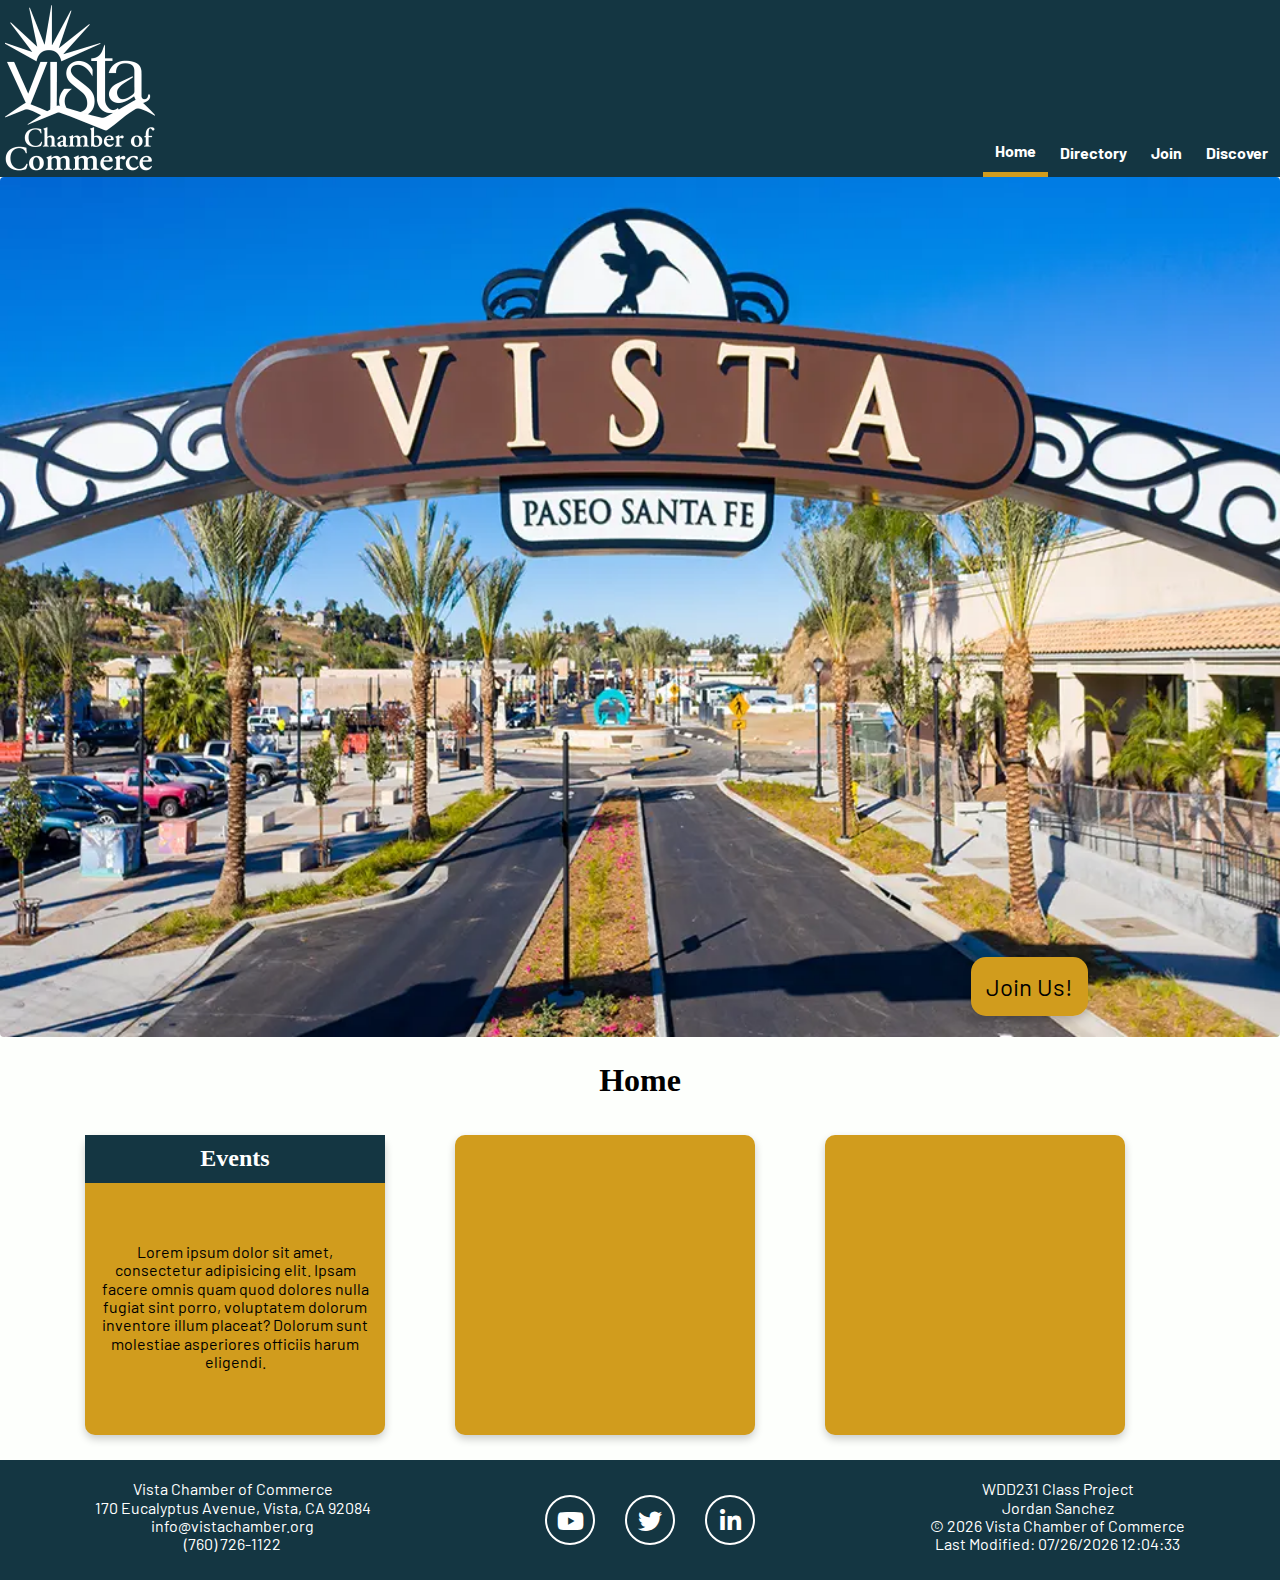
==== chamber/index.html @ 67bc2376 "weather cards with API key done" ====
<!DOCTYPE html>
<html lang="en-US">
<head>
    <meta charset="UTF-8">
    <meta name="viewport" content="width=device-width, initial-scale=1.0">
    <title>Vista Chamber Home Page</title>
    <meta name="description" content="This page contains some attention grabbing information along with community, information, weather, calls to action, and busines spotlights">
    <meta name="author" content="Jordan Sanchez">

    <!--Open Graph for Facebook-->
    <meta property="og:title" content="Vista Chamber Home Page" >
    <meta property="og:type" content="website">
    <meta property="og:image" content="https://ehq-production-us-california.imgix.net/55a0184413dcac89aae9fc5e6169560eb8fafc23/original/1673548980/3835e5693cc8e40e9899356c17ea8241_188.png?auto=compress%2Cformat&w=1080">
    <meta property="og:url" content="https://jordansanchez23.github.io/wdd231/chamber/directory">
    <meta property="og:description" content="This page contains some attention grabbing information along with community, information, weather, calls to action, and busines spotlights">


    <!--Twitter Cards-->
    <meta name="twitter:title" content="Vista Chamber Home Page">
    <meta name="twitter:card" content="summary_large_image">
    <meta name="twitter:image" content="https://ehq-production-us-california.imgix.net/55a0184413dcac89aae9fc5e6169560eb8fafc23/original/1673548980/3835e5693cc8e40e9899356c17ea8241_188.png?auto=compress%2Cformat&w=1080">
    <meta name="twitter:url" content="https://jordansanchez23.github.io/wdd231/chamber/directory">
    <meta name="twitter:description" content="This page contains some attention grabbing information along with community, information, weather, calls to action, and busines spotlights">


    <!--Styles-->
    <link rel="stylesheet" href="../styles/normalize.css">
    <link rel="stylesheet" href="https://cdnjs.cloudflare.com/ajax/libs/font-awesome/6.5.2/css/all.min.css">
    <link rel="stylesheet" href="styles/main.css">
    <link rel="stylesheet" href="styles/main-larger-view.css">
    <link rel="stylesheet" href="styles/hero-image.css">
    <link rel="preconnect" href="https://fonts.googleapis.com">
    <link rel="preconnect" href="https://fonts.gstatic.com" crossorigin>
    <link href="https://fonts.googleapis.com/css2?family=Playfair+Display:ital,wght@0,400..900;1,400..900&display=swap" rel="stylesheet">
    <link href="https://fonts.googleapis.com/css2?family=Barlow:ital,wght@0,100;0,200;0,300;0,400;0,500;0,600;0,700;0,800;0,900;1,100;1,200;1,300;1,400;1,500;1,600;1,700;1,800;1,900&family=Playfair+Display:ital,wght@0,400..900;1,400..900&display=swap" rel="stylesheet">
    <link rel="icon" href="images/favicon.ico">
</head>
<body>
    <header>
        <nav class="header">
            <img src="images/vista-chamber.png" alt="Vista Chamber of Commerce Logo">
        </nav>
        <button id="menu" aria-label="toggle-menu"></button>
        <nav class="navigation">
            <ul>
                <li><a class="current-navigation-item" href="index.html">Home</a></li>
                <li><a href="directory.html">Directory</a></li>
                <li><a href="#">Join</a></li>
                <li><a href="#">Discover</a></li>
            </ul>
        </nav>
    </header>
    <main>
        <div class="hero">
            <img src="images/hero-image.webp" alt="Image of the streets of Vista">
            <div class="call-to-action">
            <a href="join-us.html">Join Us!</a>
            </div>
        </div>
        <h1>Home</h1>
        <section class="cards">
            <div class="events-card" id="events-card">
                <h2>Events</h2>
            <p>Lorem ipsum dolor sit amet, consectetur adipisicing elit. Ipsam facere omnis quam quod dolores nulla fugiat sint porro, voluptatem dolorum inventore illum placeat? Dolorum sunt molestiae asperiores officiis harum eligendi.</p>
            </div>
            <div class="weather-card" id="weather-card"></div>
            <div class="forecast-card" id="forecast-card"></div>
        </div>
        <div class="spotlights">
            <div class="premium-card"></div>
            <div class="premium-card"></div>
            <div class="premium-card"></div>
        </section>
    </main>
    <footer>
        <div class="address">
        <p>Vista Chamber of Commerce</p>
        <p>170 Eucalyptus Avenue, Vista, CA 92084</p>
        <p>info@vistachamber.org</p>
        <p>(760) 726-1122</p>
        </div>
        <div class="social-media-tags">
            <a href="#" aria-label="Youtube" target="_blank"><i class="fa-brands fa-youtube"></i></a>
            <a href="#" aria-label="Twitter" target="_blank"><i class="fa-brands fa-twitter"></i></a>
            <a href="#" aria-label="LinkedIn" target="_blank"><i class="fa-brands fa-linkedin-in"></i></a>
        </div>
        <div class="credits">
            <p>WDD231 Class Project</p>
            <p>Jordan Sanchez</p>
            <p>&copy; <span id="currentYear"></span> Vista Chamber of Commerce</p>
            <p>Last Modified: <span id="lastModified"></span></p>
        </div>
    </footer>
    <script src="scripts/weather.js" type="module"></script>
    <script src="scripts/forecast.js" type="module"></script>
    <script src="scripts/footer.js" defer></script>
</body>
</html>
---- chamber/styles/main.css ----
:root {
    --primary-color: #143642;
    --secondary-color: #D19C1D;
    --third-color: #2F97C1;
    --background-color: #fdfffc;
    --card-background-color: /*#D9CBAE;*/ #6A041D; 

    --heading-font: "Playfair", serif;
    --paragraph-font: "Barlow", sans-serif;

    --primary-text-color: #ffffff;
    --secondary-text-color: #000000;
    --nav-link-color: var(--primary-text-color);
    --nav-background-color: var(--primary-color);
    --nav-hover-link-color:var(--secondary-text-color);
    --nav-hover-background-color: var(--secondary-color);
}

* {
    font-family: var(--paragraph-font);
    margin: 0;
    padding: 0;
    box-sizing: border-box;
}

body {
    font-family: var(--paragraph-font);
    background-color: var(--background-color);
}

h1, h2, .navigation {
    font-family: var(--heading-font);
}

h1 {
    text-align: center;
}

/*Header*/

header {
    background-color: var(--primary-color);
    color: var(--primary-text-color);
}

.header {
    display: flex;
    padding: 5px;
    align-items: center;
}

nav ul {
    display: block;
    list-style-type: none;
    
}
nav ul li a{
    text-decoration: none;
    padding: 5px;
    color: var(--primary-text-color);
    
}

nav ul li a:hover{
    background-color: var(--secondary-color);
    color: var(--secondary-text-color);
    
}

.current-navigation-item {
    border-bottom: 5px solid var(--secondary-color);
}



/**************************/
/*       Hero-Image       */
/**************************/
.hero {
    position: relative;
    margin: 0 auto;
    
}

.hero img {
    width: 100%;
}

.call-to-action {
    position: absolute;
    right: 15%;
    bottom: 40px;
    max-width: 25%;
    align-items: center;
    text-align: center;
    z-index: 50;
}

.call-to-action a {
    background-color: var(--secondary-color);
    color: var(--secondary-text-color);
    border-radius: 15px;
    padding: 15px;
    text-decoration: none;
    transition: background-color 0.3s ease, color 0.3s ease;
    box-shadow: 0 4px 8px rgba(0, 0, 0, 0.2);
    font-size: 1.5em;
    z-index: 50;
}

.call-to-action a:hover {
    background-color: var(--background-color);
    color: var(--secondary-text-color)
}



/****************/
/*    Footer    */
/****************/
footer {
    display: grid;
    grid-template-columns: 1fr;
    justify-content: center;
    text-align: center;
    background-color: var(--primary-color);
    margin-top: 10px;
    padding: 20px;
}

footer p {
    color: var(--primary-text-color);
}

.social-media-tags {
    display: flex;
    justify-content: center;
    align-items: center;
    padding: 15px;
    gap: 10px;
}

.social-media-tags a{
    text-decoration: none;
    color: var(--primary-text-color);
    width: 50px;
    height: 50px;
    border-radius: 100%;
    margin: 0 10px;
    padding: 10px;
    overflow: hidden;
    border: 2px solid var(--primary-text-color);
    font-size: 1.5em;
    transition: color 300ms;


}

.social-media-tags a:hover {
    color: var(--primary-color);
    background-color: var(--primary-text-color);
}

/*******************/
/*      Menu       */
/*******************/
#menu {
    display: block;
    cursor: pointer;
    font-size: 2rem;
    width: 100%;
    text-align: right;
    padding: .25rem 2vw;
    background-color: var(--primary-color);
    color: var(--primary-text-color);
    border: none;
    
    
}

#menu::before {
    content: "\2630";
}

.show {
    display: block;
}

#menu.show::before {
    content: "X";
}

.navigation.show {
    display: block;
    flex-direction: column;
    align-items: flex-end;
    text-align: right;
}

.navigation a {
    display: block;
    padding: 0.75rem;
    text-align: right;
    text-decoration: none;
    font-weight: 700;
    transition: 0.5s;
}

.navigation a:hover,
.navigation a:active {
    color: var(--secondary-text-color);
    background-color: var(--primary-text-color);
}

/******************/
/*Grid/List Button*/
/******************/
.button-container {
    display: flex;
    justify-content: center; 
    margin-bottom: 20px; 
}
#grid-list {
    background-color: var(--card-background-color);
    color: var(--primary-text-color);
    padding: 15px;
    border-radius: 10px;
    margin: 0;
    cursor: pointer;
    
}

/********************************/
/*            Cards             */
/********************************/
.cards {
    display: flex;
    justify-content: space-around;
    padding: 15px;
    gap: 10px;
    max-width: 1200px;
    margin: 0 auto;
}



.events-card, .weather-card, .forecast-card {
    background-color: var(--secondary-color);
    flex: 1;
    min-width: 200px;
    max-width: 300px;
    height: 300px;
    text-align: center;
    border-radius: 10px;
    box-shadow: 0 4px 8px rgba(0, 0, 0, 0.2);
}

.events-card > h2 {
    background-color: var(--primary-color);
}

.events-card > p, .forecast-card > p {
    padding: 10px;
}


/********************************/
/*          Spotlights         */
/********************************/


/*************************/
/*Member Cards(List view)*/
/*************************/
.members-cards.list {
    display: flex; 
    flex-direction: column;
    gap: 20px;
    
}

.members-cards.list section {
    display: flex; 
    align-items: center; 
    padding: 10px; 
}

.members-cards.list img {
    width: 100px; 
    height: auto; 
    margin-right: 20px; 
}

.members-cards.list h2 {
    font-size: 1.5rem; 
    margin-bottom: 10px; 
}

.members-cards.list p {
    margin: 5px 0; 
}



/*************************/
/*Member Cards(Grid view)*/
/*************************/

.members-cards {
    display: grid;
    grid-template-columns: repeat(auto-fill, minmax(200px, 1fr));
    gap: 20px;
}

.members-cards a {
    color: var(--primary-text-color);
    text-decoration: none;
}

.members-cards a:hover {
    color: var(--secondary-color);
}

.members-cards section {
    transition:  transform 0.3s ease;
    background-color: var(--card-background-color);
    border-radius: 5px;
    box-shadow: 4px 4px 4px rgba(0, 0, 0, 1);
    text-align: center;
    padding: 20px;

}

.members-cards section:hover {
    transform: scale(1.05); 
}

h2 {
    padding: 10px;
    background-color: var(--primary-color);
    color: var(--primary-text-color);
    margin-bottom: 50px;
}

img {
    max-width: 100%;
    height: auto;
    border-radius: 4px;
}

p {
    color: var(--secondary-text-color)
}

/*.membership {
    font-weight: bold;
    font-size: 16px;
    background-color: brown;
}

.silver {
    background-color: silver;
}

.gold {
    background-color: gold; 
}*/
    
@media screen and (max-width: 700px) {
    .navigation {
        display: none;
    }

    .cards {
        display: grid;
    }
}
---- chamber/styles/main-larger-view.css ----
@media screen and (min-width: 701px) {
    header {
        display: flex;
        align-items: flex-end;
        justify-content: space-between;
    }

    .header {
        display: flex;
        justify-content: space-between;
    }

    nav ul {
        display: flex;
        justify-content: space-between;
        align-items: center;
    }

    footer {
        display: flex;
        justify-content: space-around;
        background-color: var(--primary-color);
    }

    /*Menu*/
    #menu {
        display: none;
    }

    /*member cards*/
    .members-cards {
        grid-template-columns: repeat(4, 1fr);
        max-width: 1200px;
        margin: 0 auto;
    }

    
}
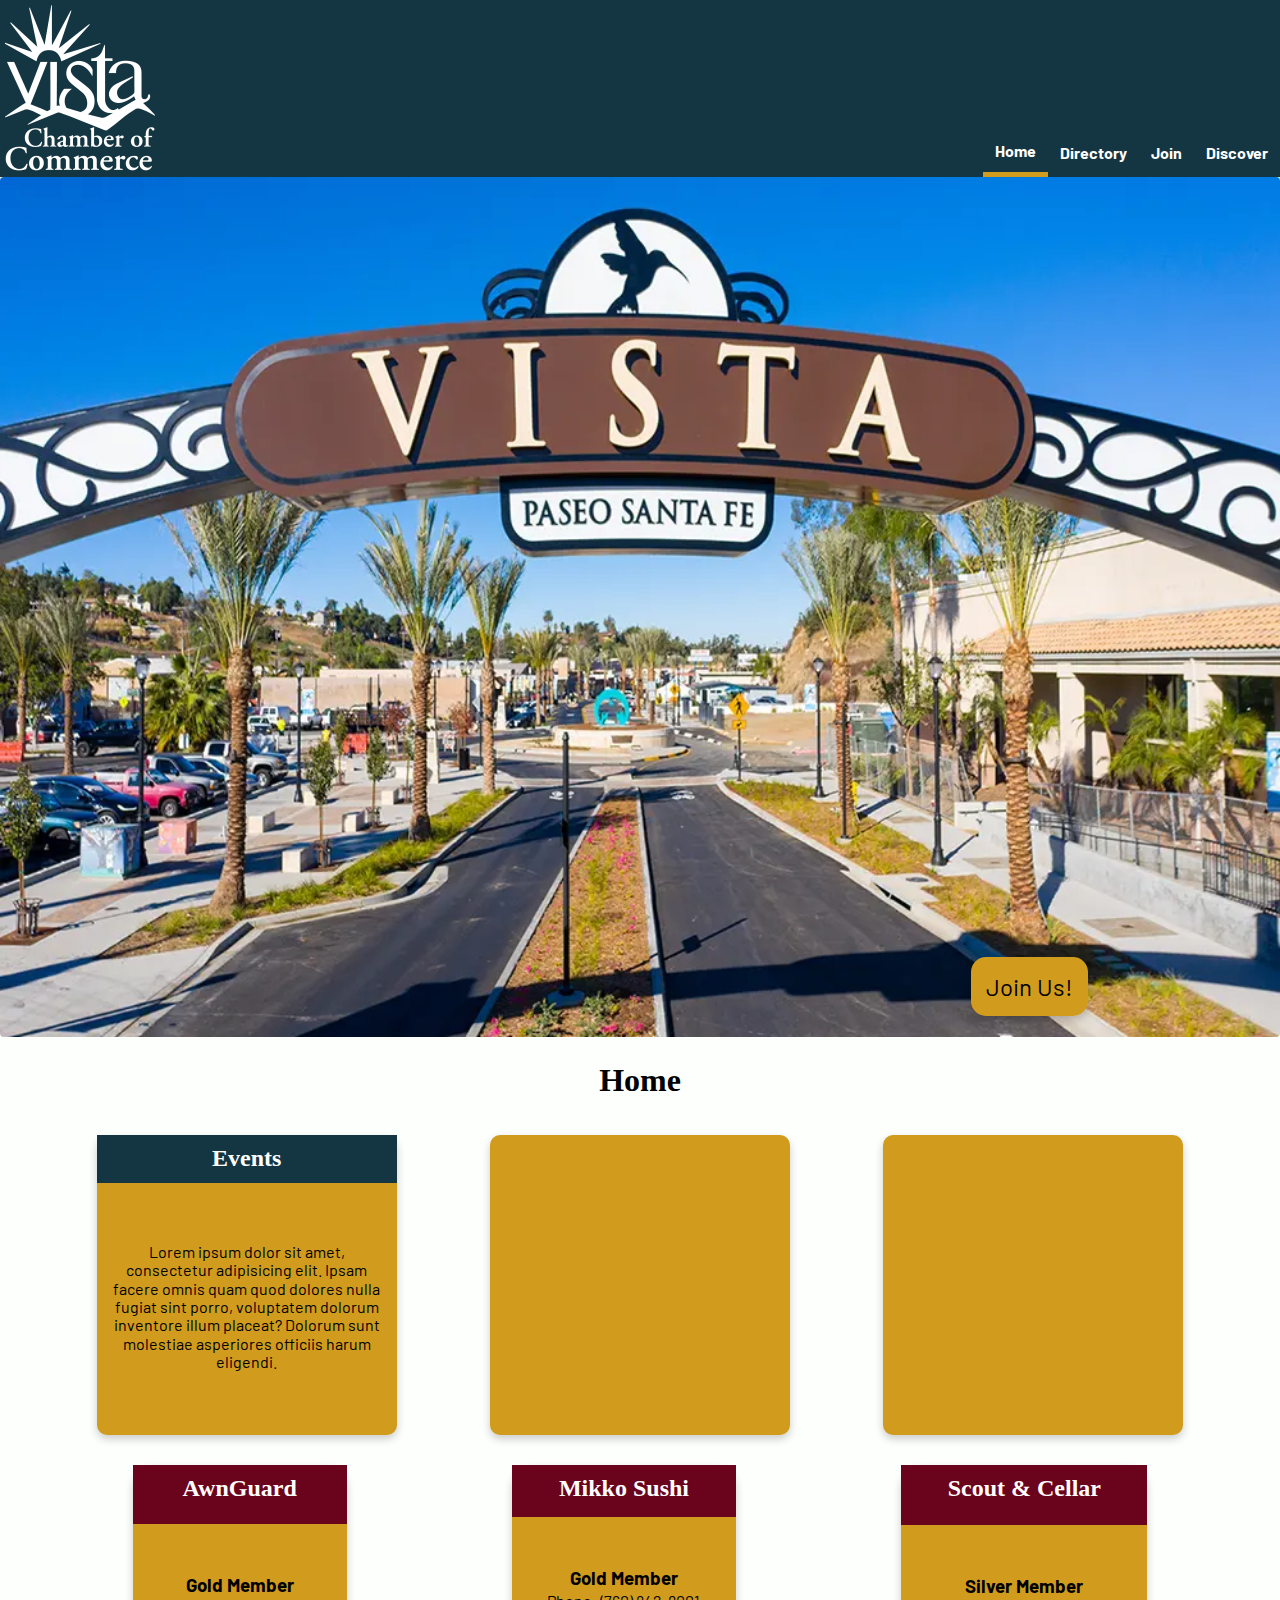
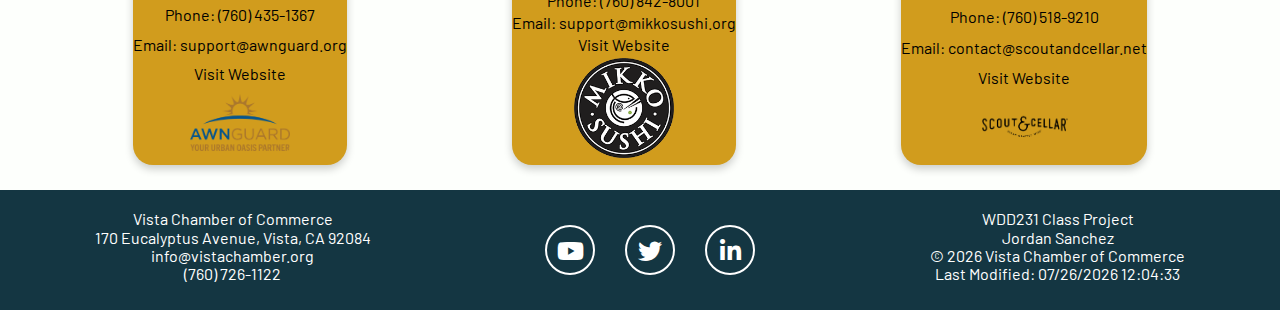
==== commit af198fa7: "random spotlight done" ====
--- a/chamber/index.html
+++ b/chamber/index.html
@@ -65,10 +65,8 @@
             </div>
             <div class="weather-card" id="weather-card"></div>
             <div class="forecast-card" id="forecast-card"></div>
-        </div>
-        <div class="spotlights">
-            <div class="premium-card"></div>
-            <div class="premium-card"></div>
+        </section>
+        <section class="spotlights">
             <div class="premium-card"></div>
         </section>
     </main>
@@ -93,6 +91,7 @@
     </footer>
     <script src="scripts/weather.js" type="module"></script>
     <script src="scripts/forecast.js" type="module"></script>
+    <script src="scripts/spotlight.js" type="module"></script>
     <script src="scripts/footer.js" defer></script>
 </body>
 </html>--- a/chamber/styles/main.css
+++ b/chamber/styles/main.css
@@ -267,6 +267,38 @@
 /********************************/
 /*          Spotlights         */
 /********************************/
+.spotlights {
+    display: flex;
+    justify-content: space-around;
+    padding: 15px;
+    gap: 10px;
+    max-width: 1200px;
+    margin: 0 auto;
+}
+
+
+
+.premium-card {
+    background-color: var(--secondary-color);
+    display: grid;
+    grid-column: auto;
+    min-width: 200px;
+    max-width: 500px;
+    height: 300px;
+    text-align: center;
+    border-radius: 20px;
+    box-shadow: 0 4px 8px rgba(0, 0, 0, 0.2);
+}
+
+.premium-card > h2 {
+    background-color: var(--card-background-color);
+}
+
+.premium-card > a {
+    text-decoration: none;
+    color: var(--secondary-text-color);
+}
+
 
 
 /*************************/
@@ -371,10 +403,11 @@
         display: none;
     }
 
-    .cards {
+    .cards, .spotlights {
         display: grid;
     }
-}
-
-    
-
+
+}
+
+    
+
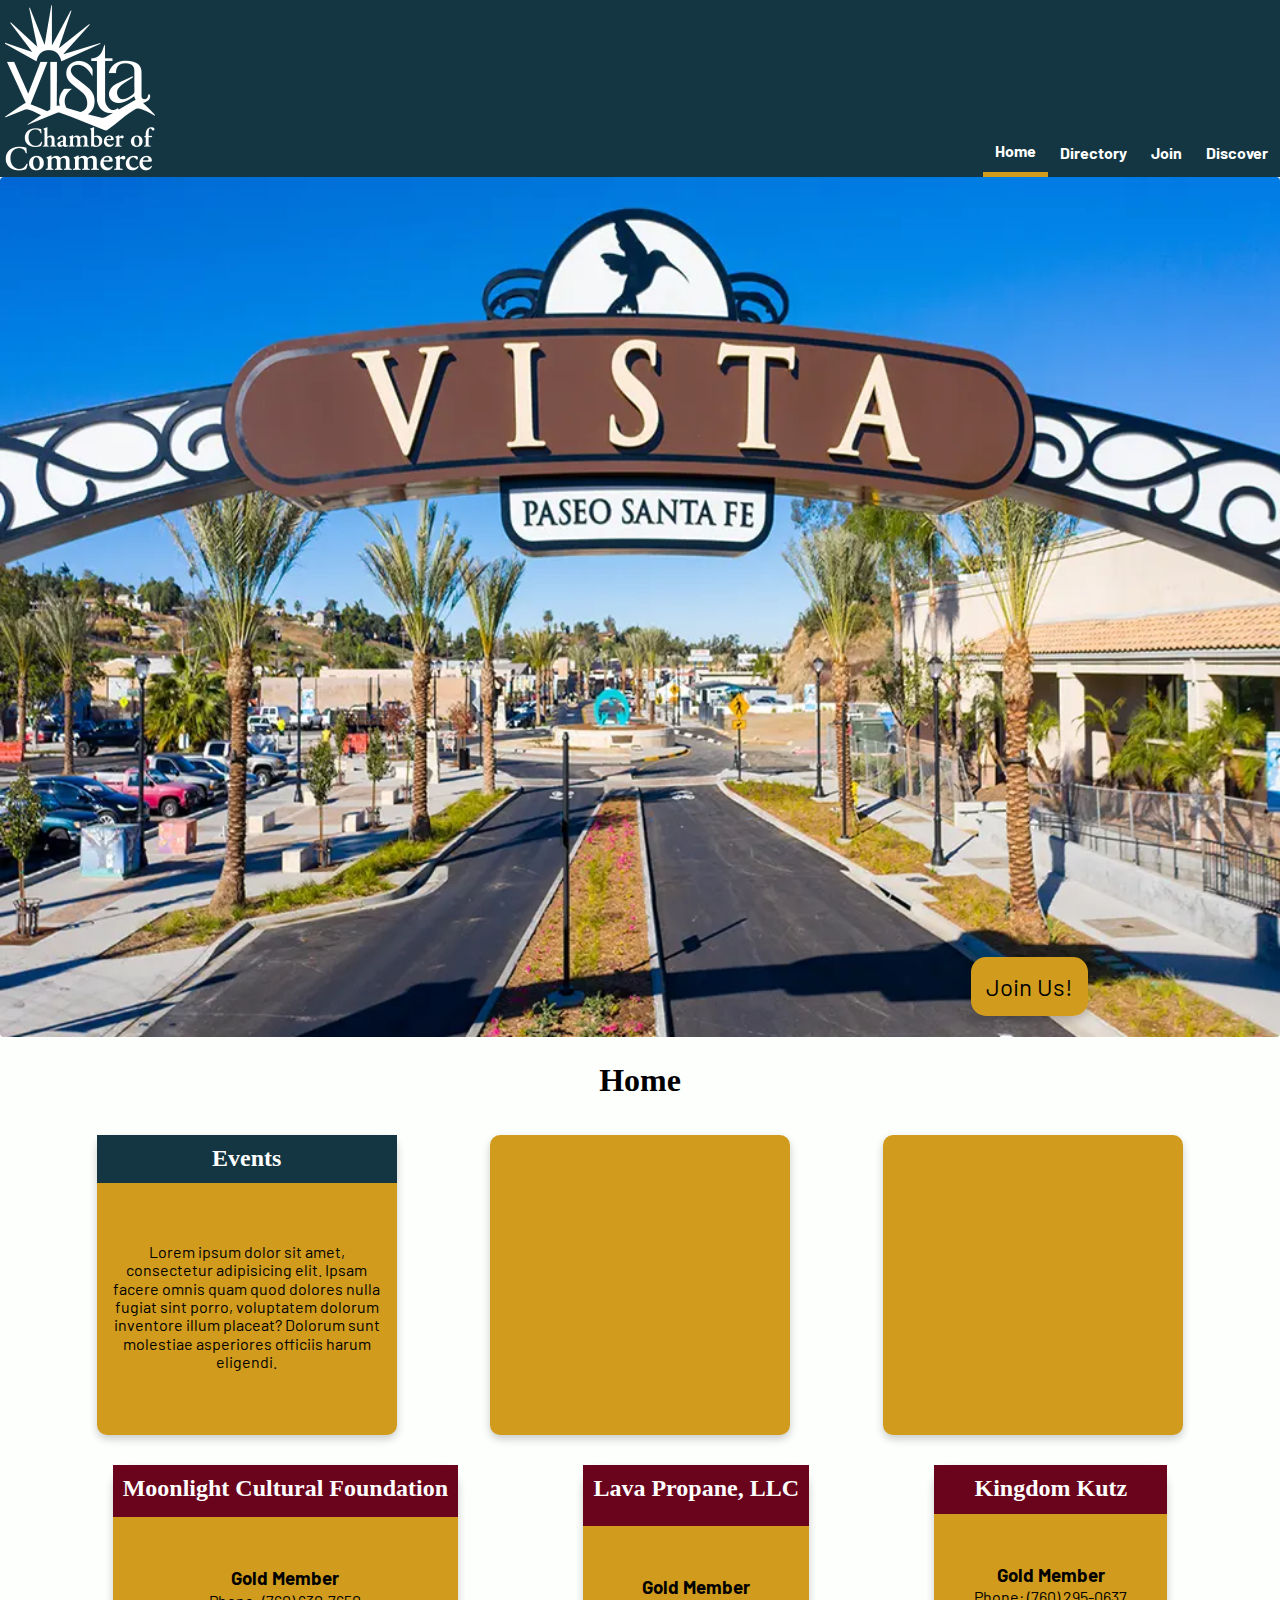
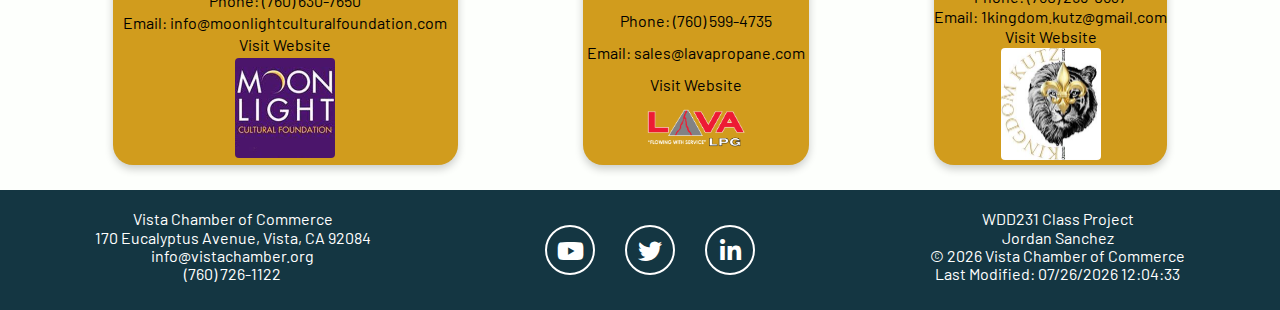
==== commit 68ccab9c: "design update" ====
--- a/chamber/index.html
+++ b/chamber/index.html
@@ -58,17 +58,17 @@
             </div>
         </div>
         <h1>Home</h1>
-        <section class="cards">
+        <div class="cards">
             <div class="events-card" id="events-card">
                 <h2>Events</h2>
             <p>Lorem ipsum dolor sit amet, consectetur adipisicing elit. Ipsam facere omnis quam quod dolores nulla fugiat sint porro, voluptatem dolorum inventore illum placeat? Dolorum sunt molestiae asperiores officiis harum eligendi.</p>
             </div>
             <div class="weather-card" id="weather-card"></div>
             <div class="forecast-card" id="forecast-card"></div>
-        </section>
-        <section class="spotlights">
+        </div>
+        <div class="spotlights">
             <div class="premium-card"></div>
-        </section>
+        </div>
     </main>
     <footer>
         <div class="address">
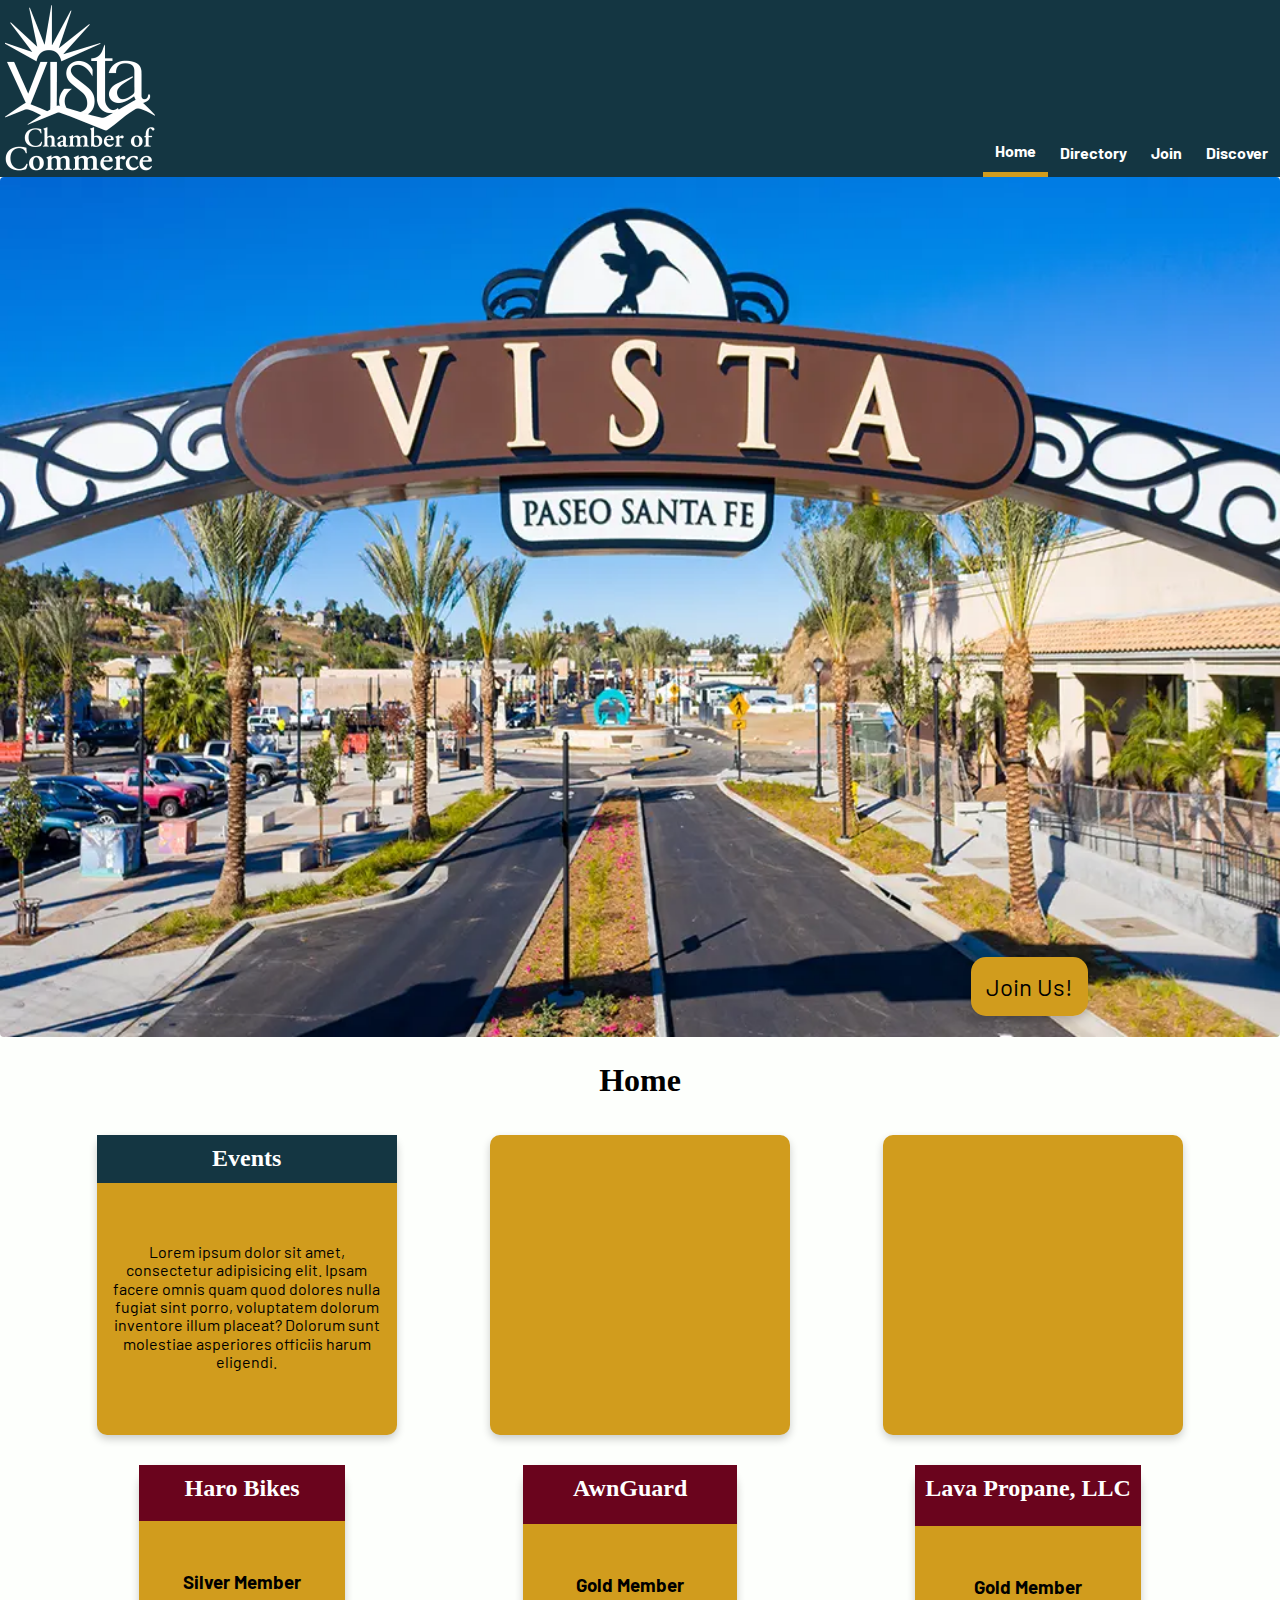
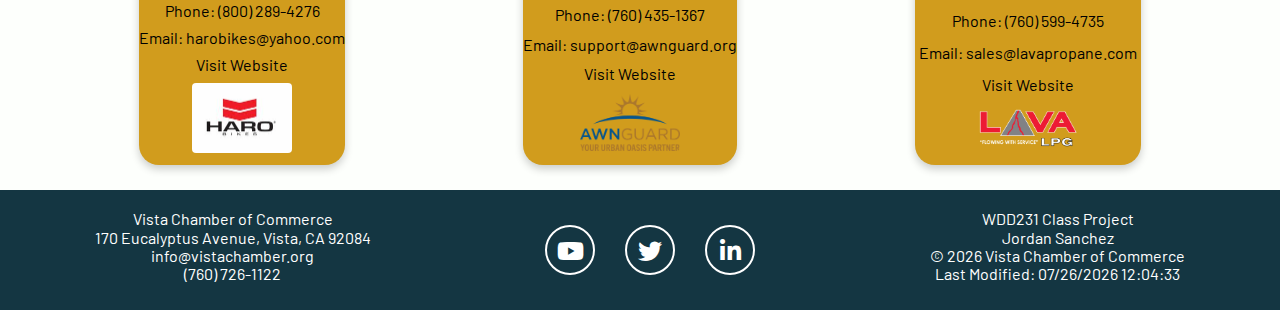
==== commit a0a255d1: "spotlight update" ====
--- a/chamber/index.html
+++ b/chamber/index.html
@@ -69,6 +69,7 @@
         <div class="spotlights">
             <div class="premium-card"></div>
         </div>
+        </div>
     </main>
     <footer>
         <div class="address">
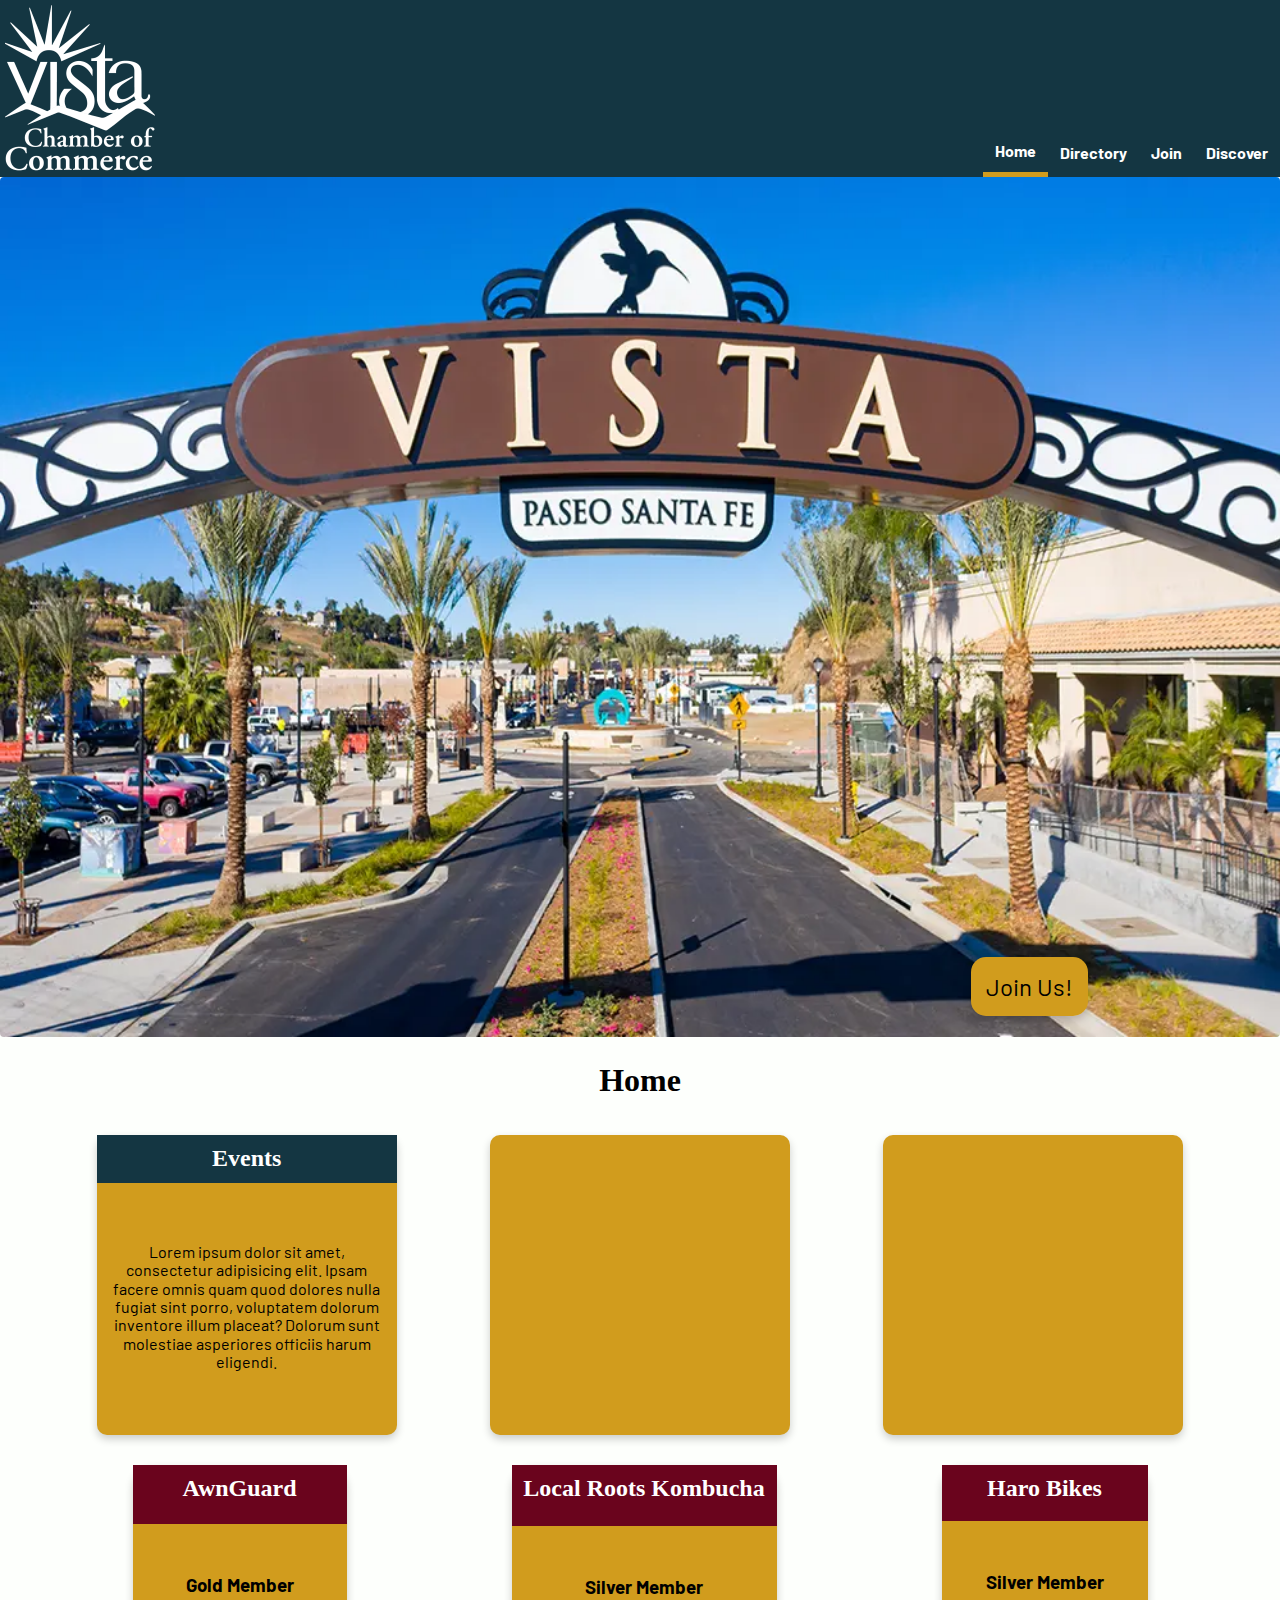
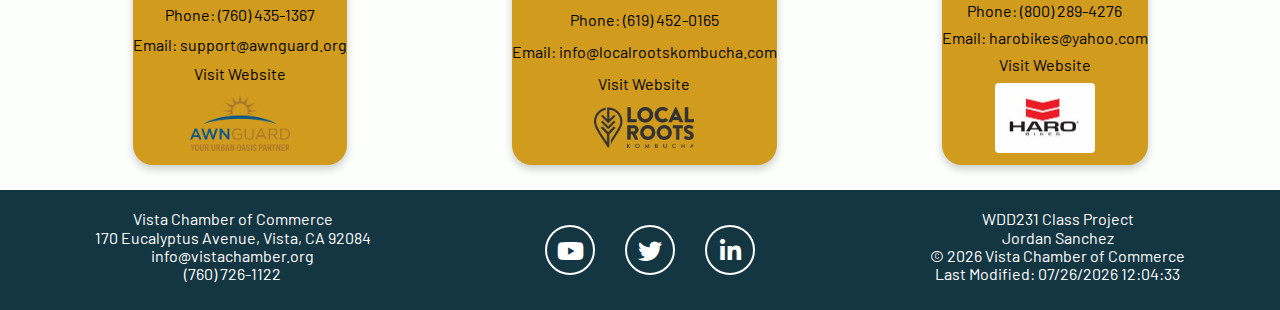
==== commit d1dfed4a: "desigh update pt2" ====
--- a/chamber/index.html
+++ b/chamber/index.html
@@ -65,10 +65,9 @@
             </div>
             <div class="weather-card" id="weather-card"></div>
             <div class="forecast-card" id="forecast-card"></div>
-        </div>
-        <div class="spotlights">
+            </div>
+            <div class="spotlights">
             <div class="premium-card"></div>
-        </div>
         </div>
     </main>
     <footer>
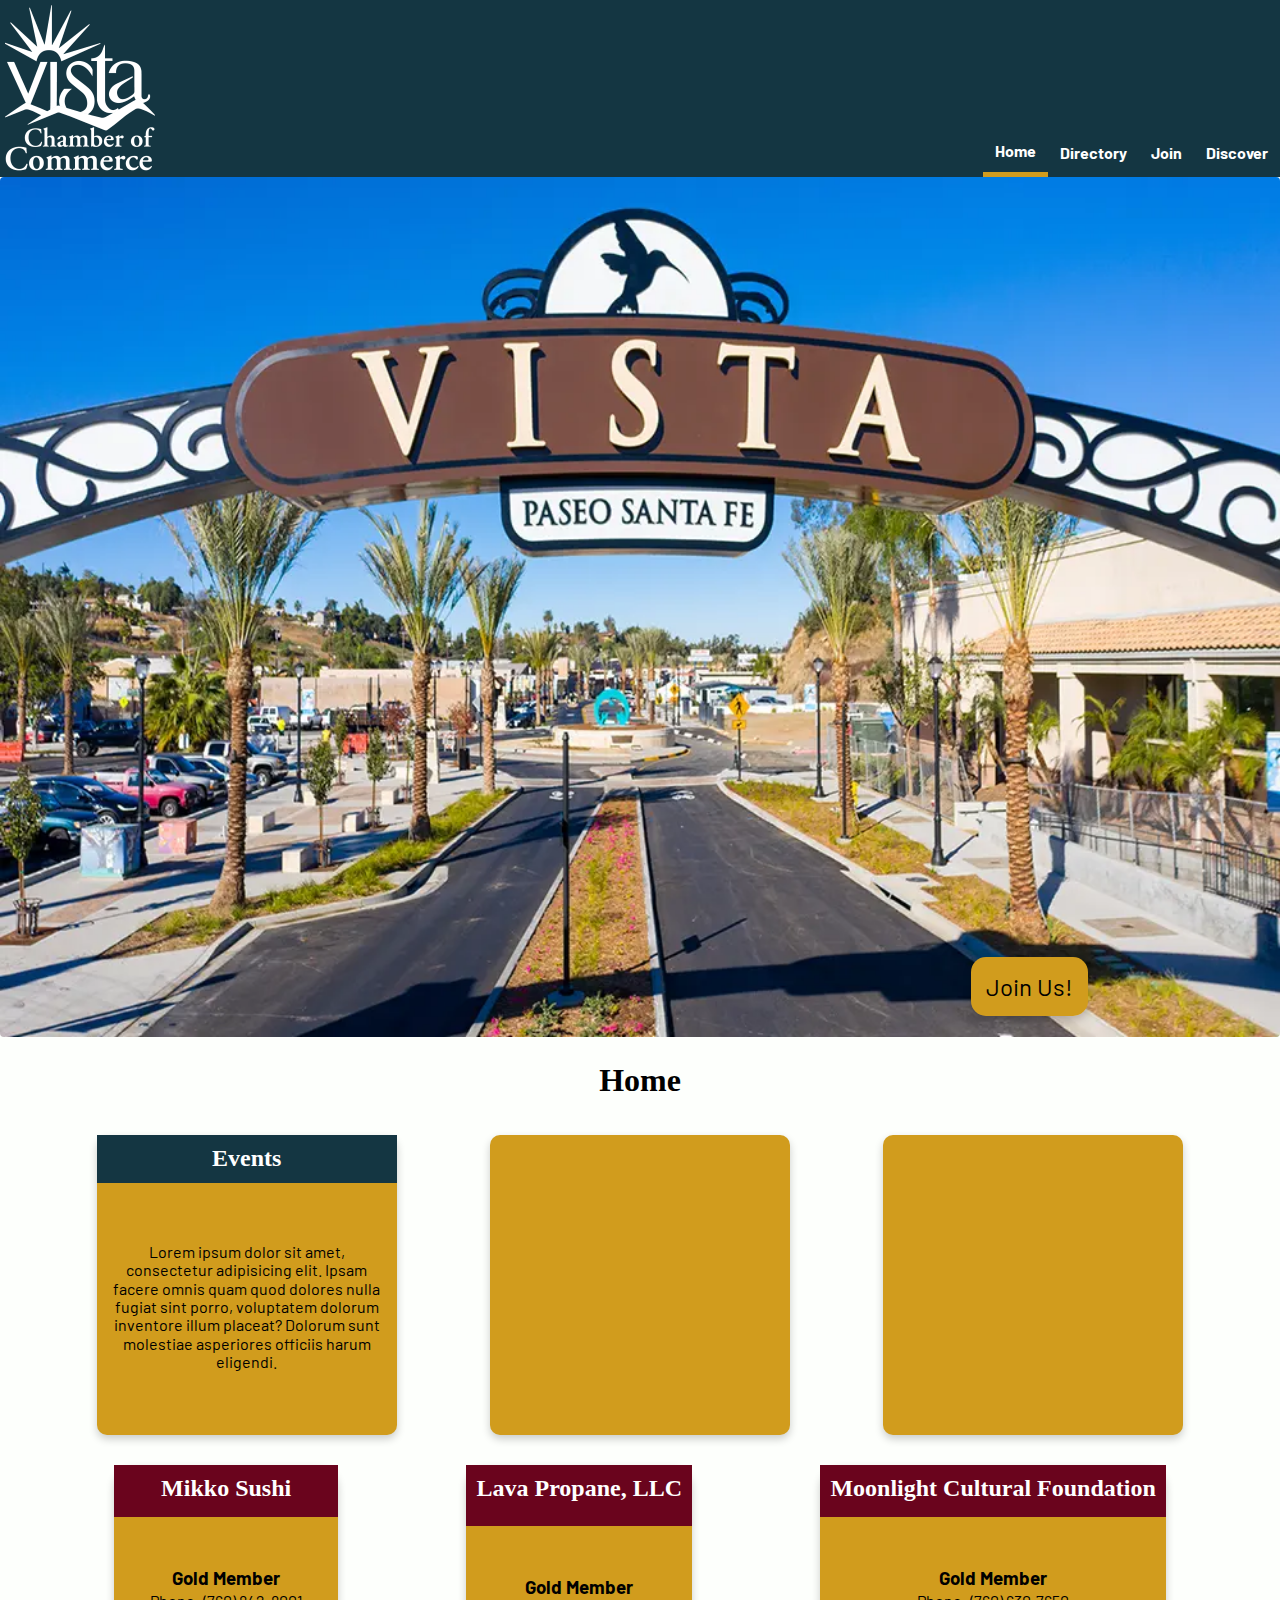
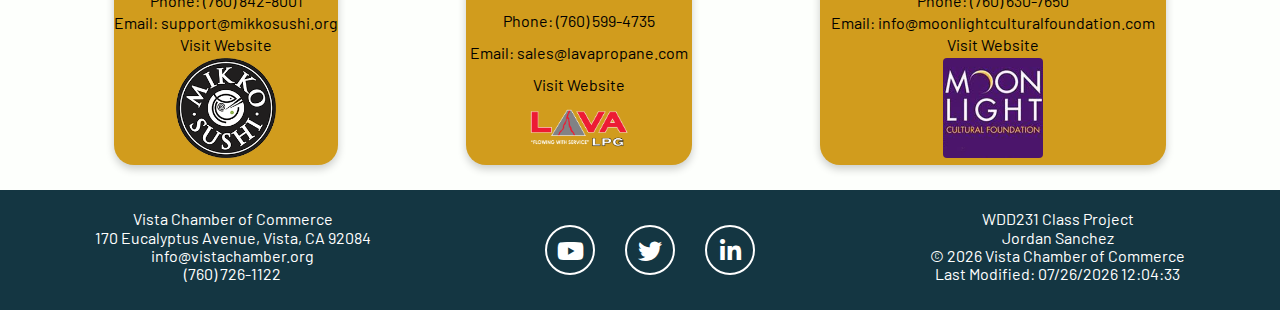
==== commit 85770f84: "HTML join us page completed" ====
--- a/chamber/index.html
+++ b/chamber/index.html
@@ -45,7 +45,7 @@
             <ul>
                 <li><a class="current-navigation-item" href="index.html">Home</a></li>
                 <li><a href="directory.html">Directory</a></li>
-                <li><a href="#">Join</a></li>
+                <li><a href="join.html">Join</a></li>
                 <li><a href="#">Discover</a></li>
             </ul>
         </nav>
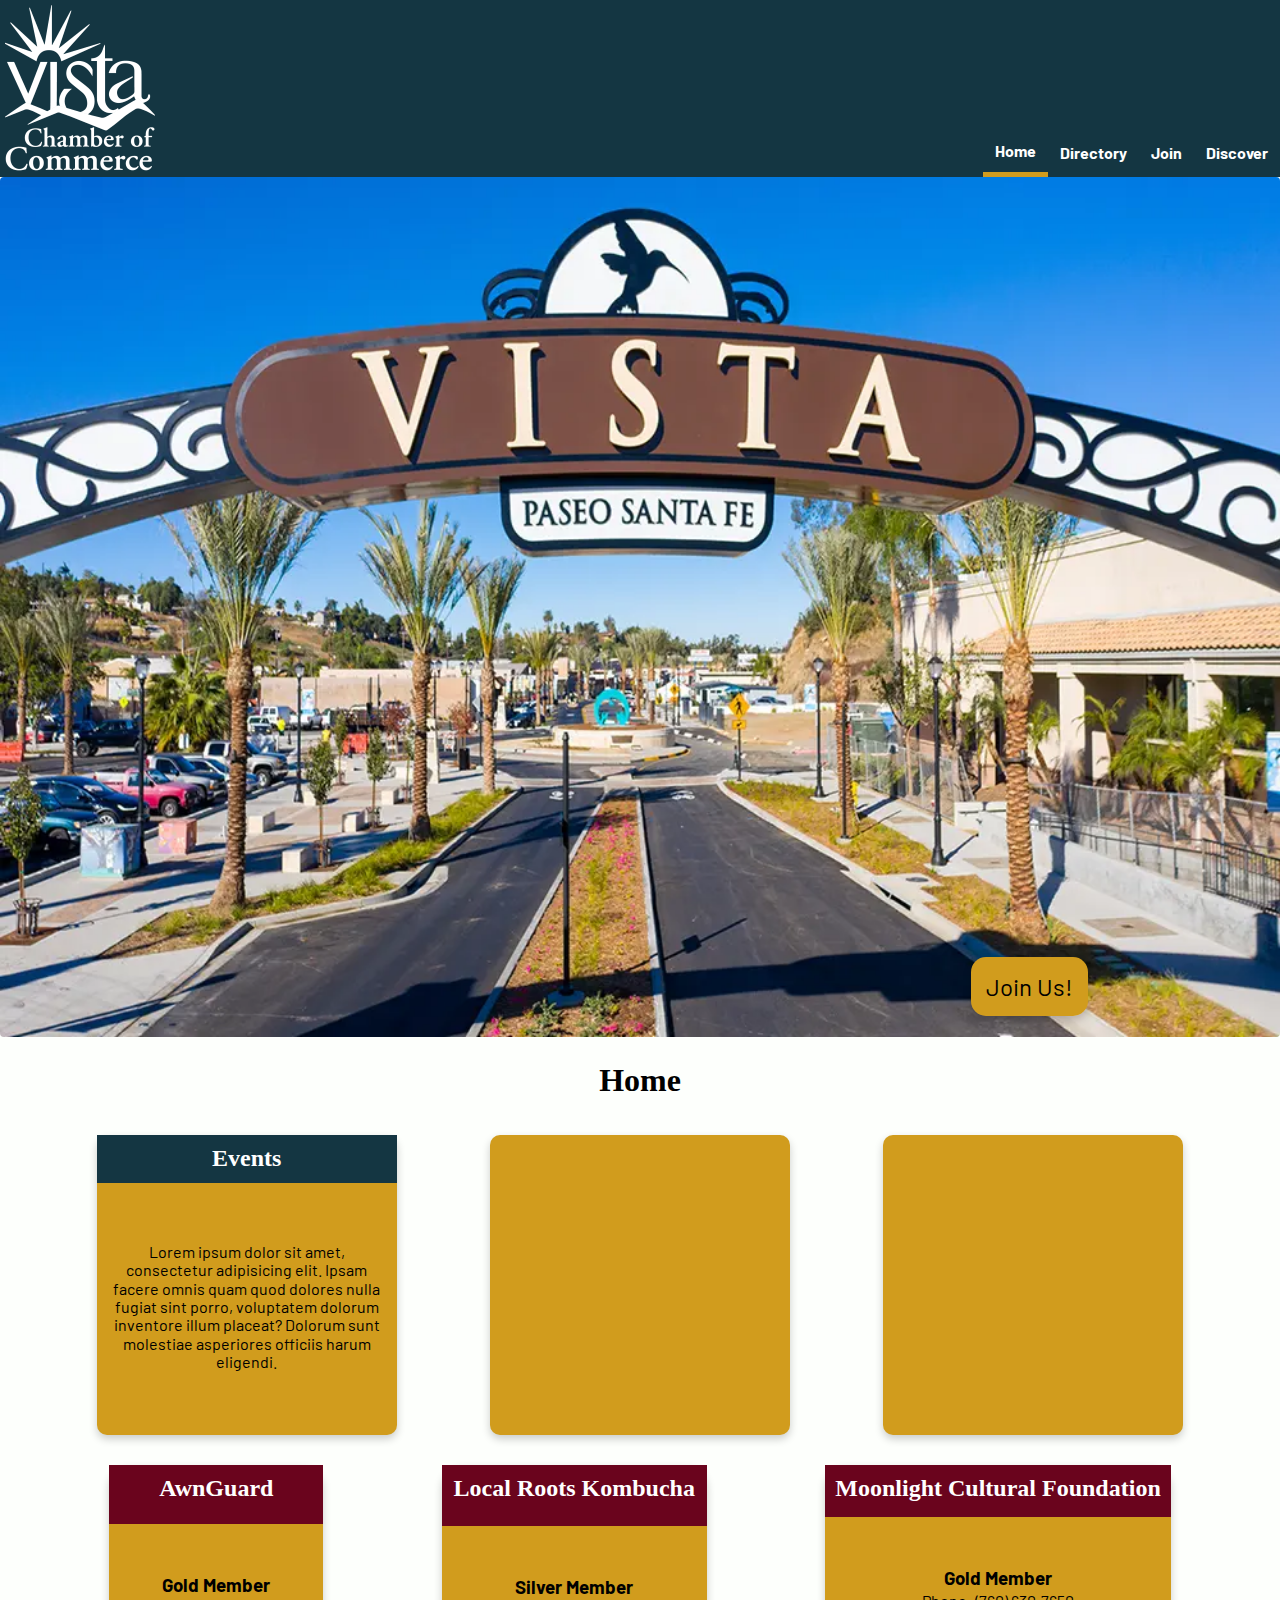
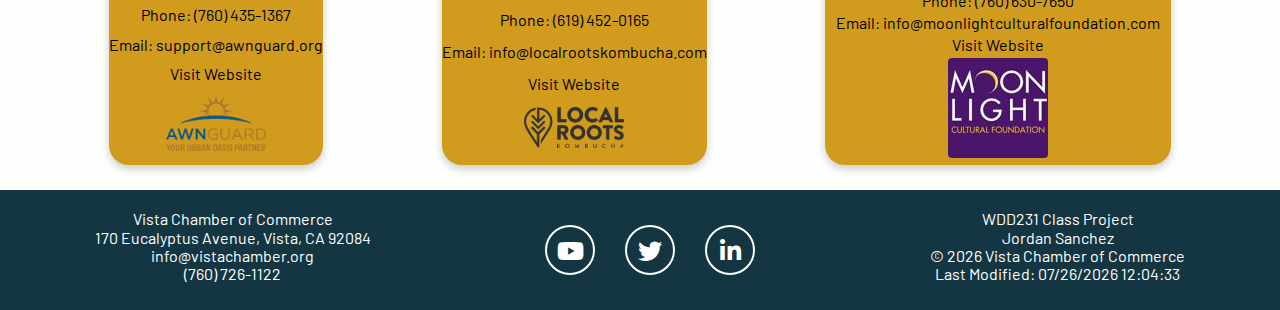
==== commit 49ff9291: "discover first part" ====
--- a/chamber/index.html
+++ b/chamber/index.html
@@ -46,7 +46,7 @@
                 <li><a class="current-navigation-item" href="index.html">Home</a></li>
                 <li><a href="directory.html">Directory</a></li>
                 <li><a href="join.html">Join</a></li>
-                <li><a href="#">Discover</a></li>
+                <li><a href="discover.html">Discover</a></li>
             </ul>
         </nav>
     </header>
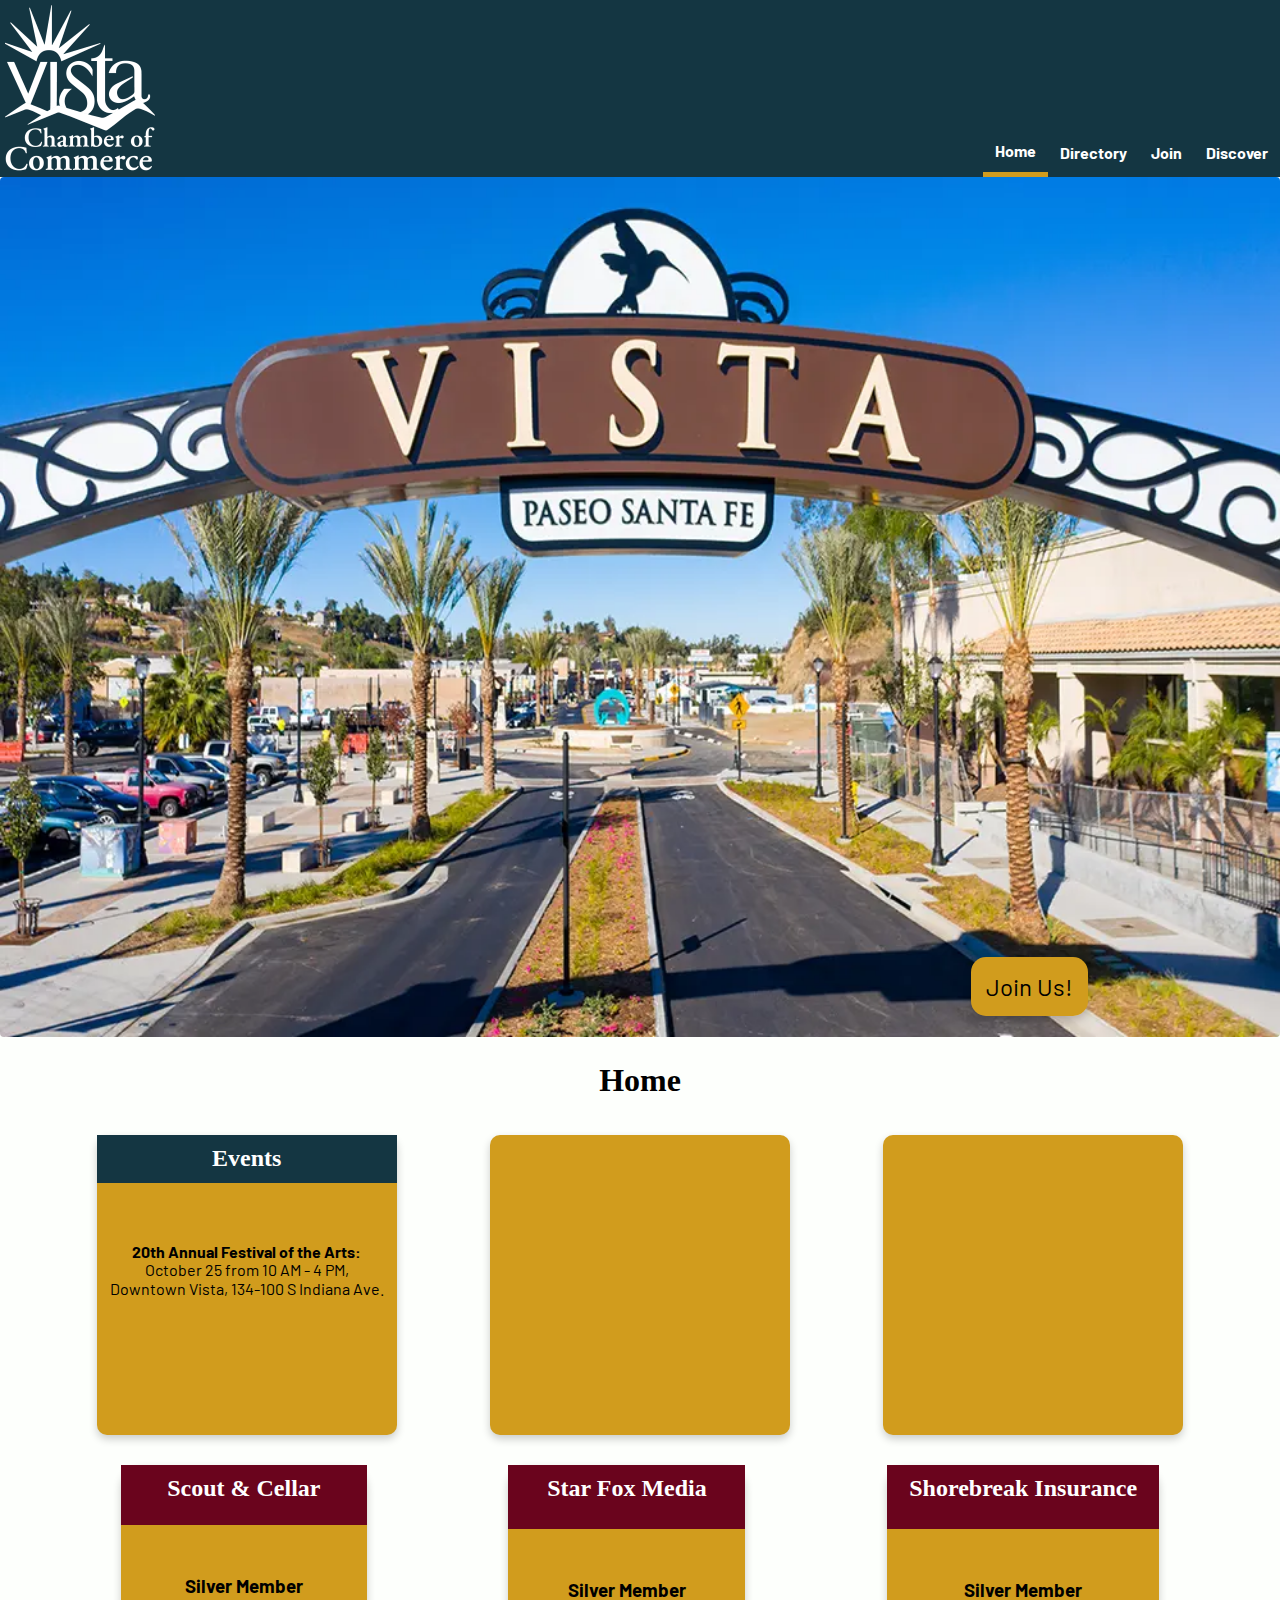
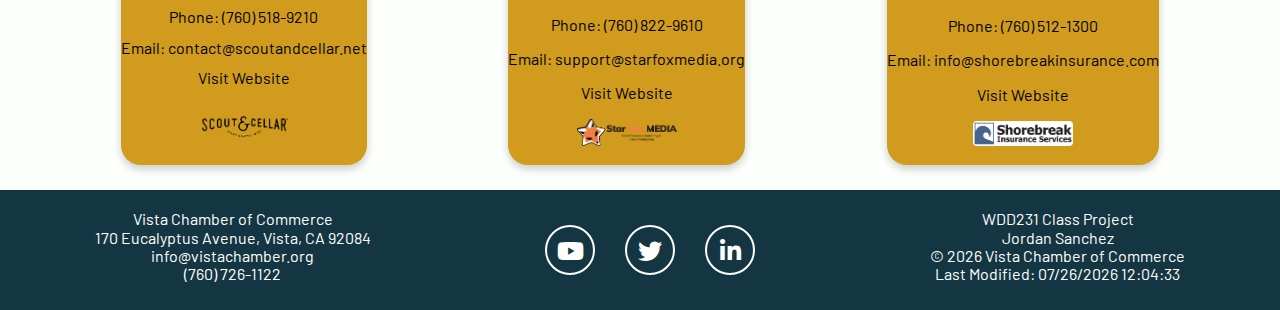
==== commit 315691dd: "update" ====
--- a/chamber/index.html
+++ b/chamber/index.html
@@ -61,7 +61,7 @@
         <div class="cards">
             <div class="events-card" id="events-card">
                 <h2>Events</h2>
-            <p>Lorem ipsum dolor sit amet, consectetur adipisicing elit. Ipsam facere omnis quam quod dolores nulla fugiat sint porro, voluptatem dolorum inventore illum placeat? Dolorum sunt molestiae asperiores officiis harum eligendi.</p>
+            <p><strong>20th Annual Festival of the Arts:</strong> October 25 from 10 AM - 4 PM, Downtown Vista, 134-100 S Indiana Ave.</p>
             </div>
             <div class="weather-card" id="weather-card"></div>
             <div class="forecast-card" id="forecast-card"></div>
